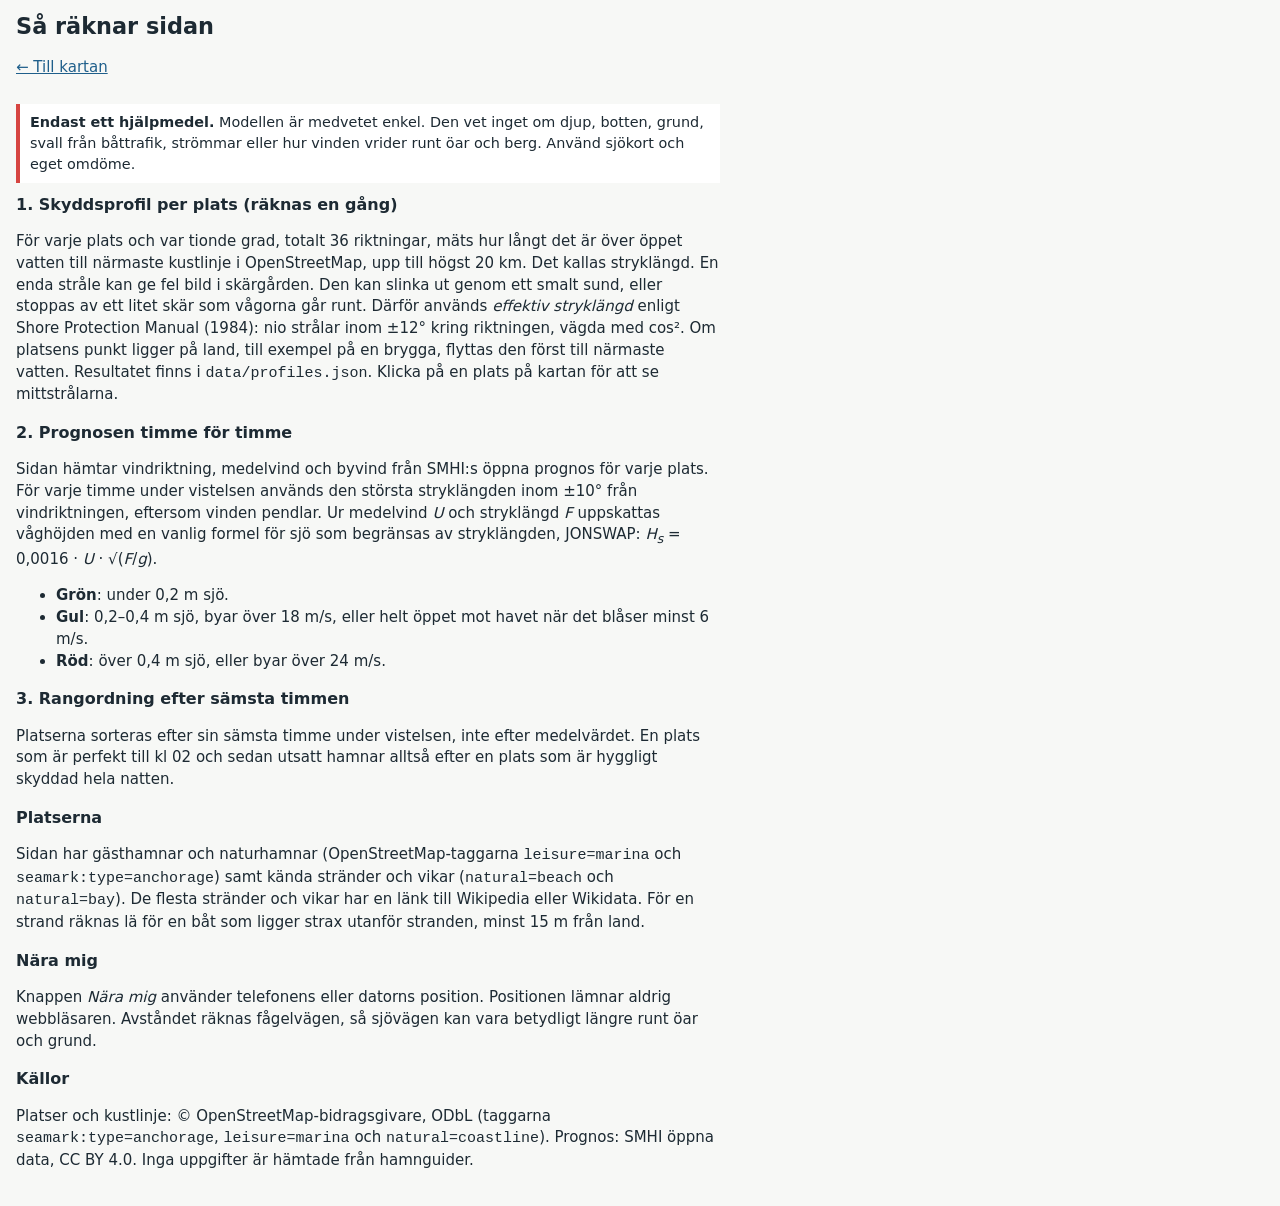
==== method.html @ 793fa4f6 "Nära mig, filter och 28 kända stränder och vikar - Knappen "Nära mig" visar avstånd (fågelvägen) och" ====
<!doctype html>
<html lang="sv">
<head>
  <meta charset="utf-8">
  <meta name="viewport" content="width=device-width, initial-scale=1">
  <title>Ankarlugn – så räknar sidan</title>
  <link rel="stylesheet" href="style.css">
  <style>body { display: block; } main { display: block; border: 0; max-width: 46rem; padding: 0 16px 24px; }</style>
</head>
<body>
  <header><h1>Så räknar sidan</h1><p><a href="./">← Till kartan</a></p></header>
  <main>
    <p class="warning"><strong>Endast ett hjälpmedel.</strong> Modellen är medvetet enkel. Den vet inget om djup, botten,
      grund, svall från båttrafik, strömmar eller hur vinden vrider runt öar och berg. Använd sjökort och eget omdöme.</p>

    <h2>1. Skyddsprofil per plats (räknas en gång)</h2>
    <p>För varje plats och var tionde grad, totalt 36 riktningar, mäts hur långt det är över öppet vatten till närmaste
      kustlinje i OpenStreetMap, upp till högst 20 km. Det kallas stryklängd.
      En enda stråle kan ge fel bild i skärgården. Den kan slinka ut genom ett smalt sund, eller stoppas av ett litet skär
      som vågorna går runt. Därför används <em>effektiv stryklängd</em> enligt Shore Protection Manual (1984):
      nio strålar inom ±12° kring riktningen, vägda med cos².
      Om platsens punkt ligger på land, till exempel på en brygga, flyttas den först till närmaste vatten.
      Resultatet finns i <code>data/profiles.json</code>. Klicka på en plats på kartan för att se mittstrålarna.</p>

    <h2>2. Prognosen timme för timme</h2>
    <p>Sidan hämtar vindriktning, medelvind och byvind från SMHI:s öppna prognos för varje plats. För varje timme under
      vistelsen används den största stryklängden inom ±10° från vindriktningen, eftersom vinden pendlar.
      Ur medelvind <em>U</em> och stryklängd <em>F</em> uppskattas våghöjden med en vanlig formel för sjö som begränsas
      av stryklängden, JONSWAP: <em>H<sub>s</sub></em> = 0,0016 · <em>U</em> · √(<em>F</em>/<em>g</em>).</p>
    <ul>
      <li><strong>Grön</strong>: under 0,2 m sjö.</li>
      <li><strong>Gul</strong>: 0,2–0,4 m sjö, byar över 18 m/s, eller helt öppet mot havet när det blåser minst 6 m/s.</li>
      <li><strong>Röd</strong>: över 0,4 m sjö, eller byar över 24 m/s.</li>
    </ul>

    <h2>3. Rangordning efter sämsta timmen</h2>
    <p>Platserna sorteras efter sin sämsta timme under vistelsen, inte efter medelvärdet. En plats som är
      perfekt till kl 02 och sedan utsatt hamnar alltså efter en plats som är hyggligt skyddad hela natten.</p>

    <h2>Platserna</h2>
    <p>Sidan har gästhamnar och naturhamnar (OpenStreetMap-taggarna <code>leisure=marina</code> och
      <code>seamark:type=anchorage</code>) samt kända stränder och vikar (<code>natural=beach</code> och
      <code>natural=bay</code>). De flesta stränder och vikar har en länk till Wikipedia eller Wikidata.
      För en strand räknas lä för en båt som ligger strax utanför stranden, minst 15 m från land.</p>

    <h2>Nära mig</h2>
    <p>Knappen <em>Nära mig</em> använder telefonens eller datorns position. Positionen lämnar aldrig webbläsaren.
      Avståndet räknas fågelvägen, så sjövägen kan vara betydligt längre runt öar och grund.</p>

    <h2>Källor</h2>
    <p>Platser och kustlinje: © OpenStreetMap-bidragsgivare, ODbL (taggarna <code>seamark:type=anchorage</code>,
      <code>leisure=marina</code> och <code>natural=coastline</code>). Prognos: SMHI öppna data, CC BY 4.0.
      Inga uppgifter är hämtade från hamnguider.</p>
  </main>
</body>
</html>
---- style.css ----
:root {
  --bg: #f7f8f6;
  --fg: #1d2a33;
  --muted: #5b6770;
  --card: #ffffff;
  --line: #d8dde0;
  --accent: #1f5f8b;
  --green: #2e9e5b;
  --yellow: #d9a400;
  --red: #d64541;
  --grey: #8a949b;
}
@media (prefers-color-scheme: dark) {
  :root {
    --bg: #121a20;
    --fg: #e6ecef;
    --muted: #9aa7b0;
    --card: #1b252c;
    --line: #2d3a43;
    --accent: #7fb6dd;
  }
}
* { box-sizing: border-box; }
html, body { margin: 0; height: 100%; }
body {
  font: 15px/1.45 system-ui, -apple-system, "Segoe UI", sans-serif;
  background: var(--bg);
  color: var(--fg);
  display: flex;
  flex-direction: column;
}
a { color: var(--accent); }
header, footer { padding: 10px 16px; }
h1 { margin: 0 0 4px; font-size: 1.4rem; }
h2 { font-size: 1rem; margin: 0 0 8px; }
.warning {
  margin: 0 0 10px;
  padding: 8px 10px;
  border-left: 4px solid var(--red);
  background: var(--card);
  font-size: 0.9rem;
}
form { display: flex; flex-wrap: wrap; gap: 8px 14px; align-items: end; }
label { display: flex; flex-direction: column; font-size: 0.85rem; color: var(--muted); }
input, button, select { font: inherit; padding: 6px 8px; border: 1px solid var(--line); border-radius: 6px; background: var(--card); color: var(--fg); }
button { background: var(--accent); color: #fff; border: 0; cursor: pointer; }
button.secondary { background: var(--card); color: var(--accent); border: 1px solid var(--accent); }
button:disabled { opacity: 0.6; cursor: wait; }
#status { margin: 6px 0 0; font-size: 0.85rem; color: var(--muted); min-height: 1.2em; }
main { flex: 1; display: flex; min-height: 0; border-top: 1px solid var(--line); border-bottom: 1px solid var(--line); }
#map { flex: 1; min-height: 360px; }
#list { width: 380px; overflow-y: auto; padding: 12px 16px; background: var(--card); }
#ranking { margin: 0; padding-left: 1.4em; }
#ranking li { margin-bottom: 10px; cursor: pointer; }
#ranking li:hover .name { text-decoration: underline; }
.name { font-weight: 600; }
.why { font-size: 0.85rem; color: var(--muted); }
.dot { display: inline-block; width: 10px; height: 10px; border-radius: 50%; margin: 0 3px 0 8px; vertical-align: baseline; }
.dot.green { background: var(--green); } .dot.yellow { background: var(--yellow); } .dot.red { background: var(--red); } .dot.grey { background: var(--grey); }
.timeline { display: flex; height: 8px; margin-top: 4px; border-radius: 3px; overflow: hidden; }
.timeline span { flex: 1; }
.timeline .green { background: var(--green); } .timeline .yellow { background: var(--yellow); } .timeline .red { background: var(--red); }
.leaflet-popup-content { font-size: 0.9rem; max-width: 300px; }
.leaflet-popup-content .why { color: #444; }
.rose { display: block; margin: 6px auto 0; }
footer { font-size: 0.8rem; color: var(--muted); }
footer p { margin: 2px 0; }
@media (max-width: 760px) {
  html, body { height: auto; }
  main { flex: none; flex-direction: column; }
  #map { flex: none; height: 55vh; }
  #list { width: auto; }
}
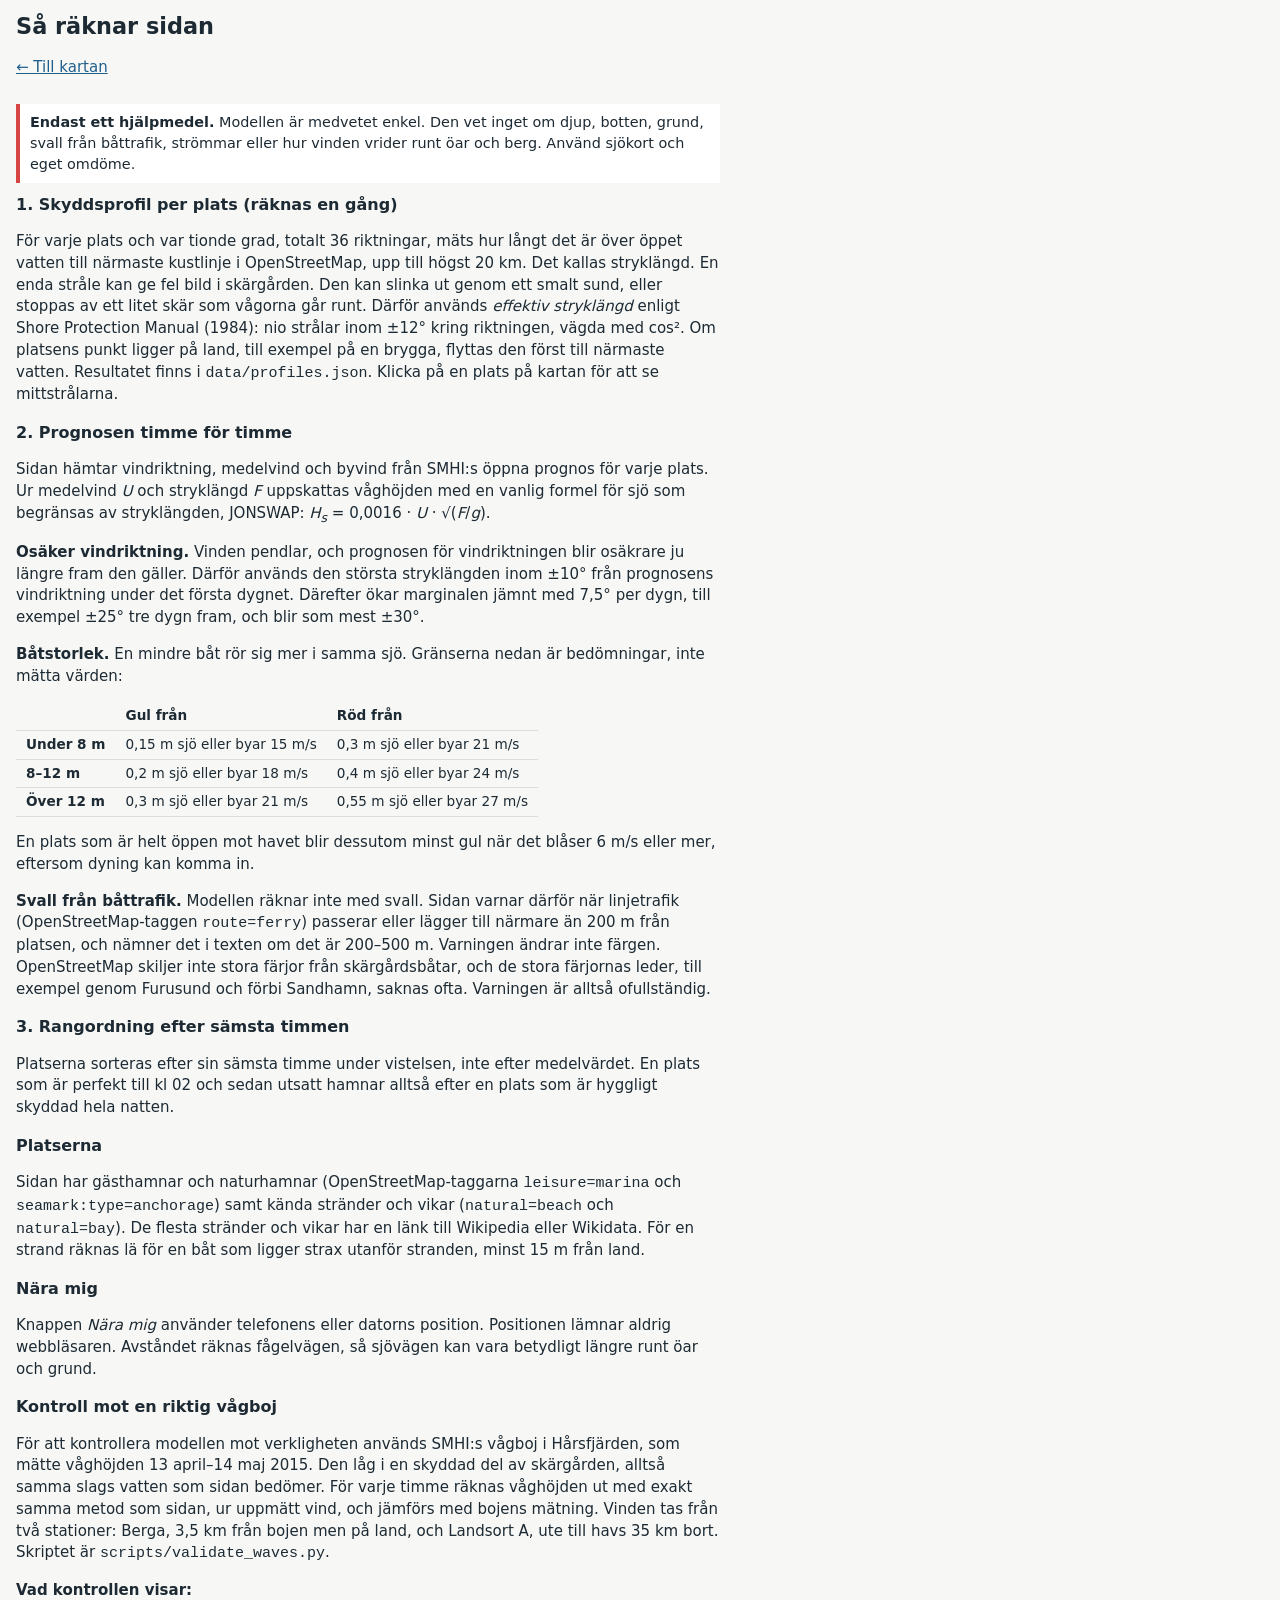
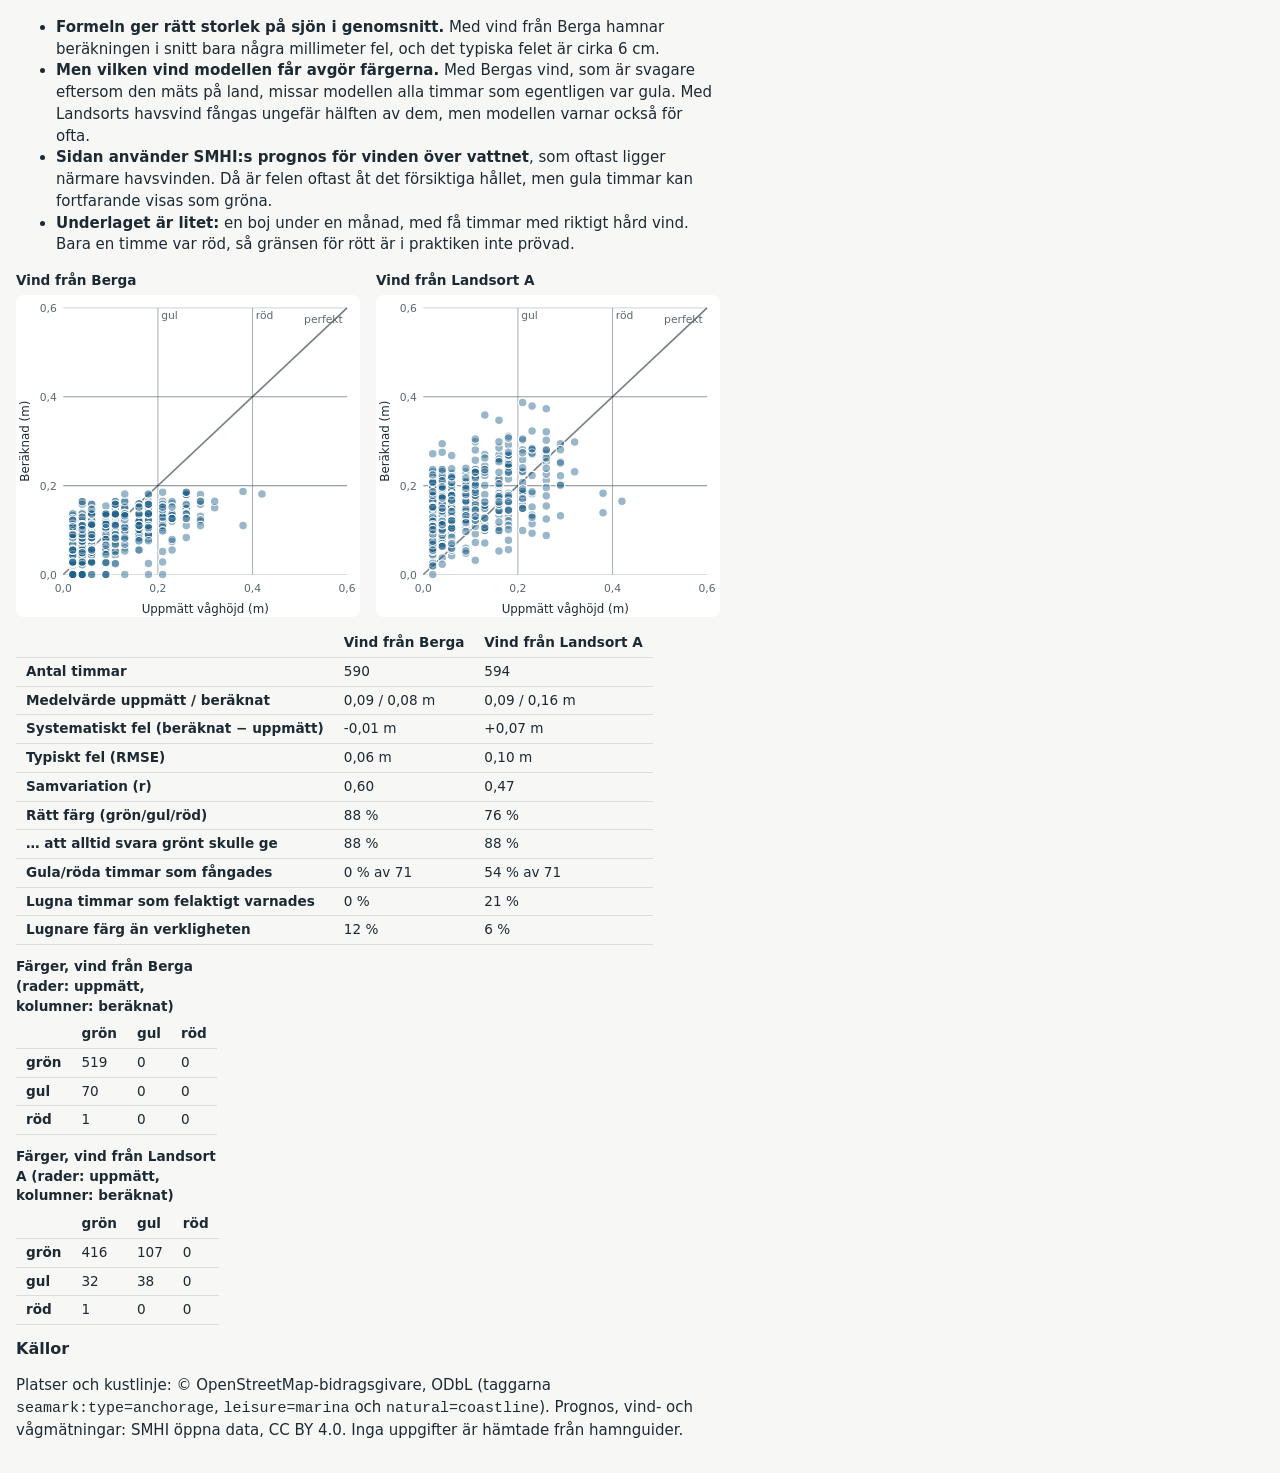
==== commit 8a8ff75b: "Södra skärgården, ny tidsväljare, båtstorlek, svall och kontroll mot vågboj - 15 nya platser från Ut" ====
--- a/method.html
+++ b/method.html
@@ -4,7 +4,7 @@
   <meta charset="utf-8">
   <meta name="viewport" content="width=device-width, initial-scale=1">
   <title>Ankarlugn – så räknar sidan</title>
-  <link rel="stylesheet" href="style.css">
+  <link rel="stylesheet" href="style.css?v=12">
   <style>body { display: block; } main { display: block; border: 0; max-width: 46rem; padding: 0 16px 24px; }</style>
 </head>
 <body>
@@ -23,15 +23,28 @@
       Resultatet finns i <code>data/profiles.json</code>. Klicka på en plats på kartan för att se mittstrålarna.</p>
 
     <h2>2. Prognosen timme för timme</h2>
-    <p>Sidan hämtar vindriktning, medelvind och byvind från SMHI:s öppna prognos för varje plats. För varje timme under
-      vistelsen används den största stryklängden inom ±10° från vindriktningen, eftersom vinden pendlar.
+    <p>Sidan hämtar vindriktning, medelvind och byvind från SMHI:s öppna prognos för varje plats.
       Ur medelvind <em>U</em> och stryklängd <em>F</em> uppskattas våghöjden med en vanlig formel för sjö som begränsas
       av stryklängden, JONSWAP: <em>H<sub>s</sub></em> = 0,0016 · <em>U</em> · √(<em>F</em>/<em>g</em>).</p>
-    <ul>
-      <li><strong>Grön</strong>: under 0,2 m sjö.</li>
-      <li><strong>Gul</strong>: 0,2–0,4 m sjö, byar över 18 m/s, eller helt öppet mot havet när det blåser minst 6 m/s.</li>
-      <li><strong>Röd</strong>: över 0,4 m sjö, eller byar över 24 m/s.</li>
-    </ul>
+    <p><strong>Osäker vindriktning.</strong> Vinden pendlar, och prognosen för vindriktningen blir osäkrare ju längre
+      fram den gäller. Därför används den största stryklängden inom ±10° från prognosens vindriktning under det första dygnet.
+      Därefter ökar marginalen jämnt med 7,5° per dygn, till exempel ±25° tre dygn fram, och blir som mest ±30°.</p>
+    <p><strong>Båtstorlek.</strong> En mindre båt rör sig mer i samma sjö. Gränserna nedan är bedömningar, inte mätta värden:</p>
+    <table class="val-table">
+      <thead><tr><th></th><th>Gul från</th><th>Röd från</th></tr></thead>
+      <tbody>
+        <tr><th>Under 8 m</th><td>0,15 m sjö eller byar 15 m/s</td><td>0,3 m sjö eller byar 21 m/s</td></tr>
+        <tr><th>8–12 m</th><td>0,2 m sjö eller byar 18 m/s</td><td>0,4 m sjö eller byar 24 m/s</td></tr>
+        <tr><th>Över 12 m</th><td>0,3 m sjö eller byar 21 m/s</td><td>0,55 m sjö eller byar 27 m/s</td></tr>
+      </tbody>
+    </table>
+    <p>En plats som är helt öppen mot havet blir dessutom minst gul när det blåser 6 m/s eller mer, eftersom dyning
+      kan komma in.</p>
+    <p><strong>Svall från båttrafik.</strong> Modellen räknar inte med svall. Sidan varnar därför när linjetrafik
+      (OpenStreetMap-taggen <code>route=ferry</code>) passerar eller lägger till närmare än 200 m från platsen, och nämner
+      det i texten om det är 200–500 m. Varningen ändrar inte färgen. OpenStreetMap skiljer inte stora färjor från
+      skärgårdsbåtar, och de stora färjornas leder, till exempel genom Furusund och förbi Sandhamn, saknas ofta.
+      Varningen är alltså ofullständig.</p>
 
     <h2>3. Rangordning efter sämsta timmen</h2>
     <p>Platserna sorteras efter sin sämsta timme under vistelsen, inte efter medelvärdet. En plats som är
@@ -47,10 +60,31 @@
     <p>Knappen <em>Nära mig</em> använder telefonens eller datorns position. Positionen lämnar aldrig webbläsaren.
       Avståndet räknas fågelvägen, så sjövägen kan vara betydligt längre runt öar och grund.</p>
 
+    <h2 id="kontroll">Kontroll mot en riktig vågboj</h2>
+    <p>För att kontrollera modellen mot verkligheten används SMHI:s vågboj i Hårsfjärden, som mätte våghöjden
+      13 april–14 maj 2015. Den låg i en skyddad del av skärgården, alltså samma slags vatten som sidan bedömer.
+      För varje timme räknas våghöjden ut med exakt samma metod som sidan, ur uppmätt vind, och jämförs med bojens mätning.
+      Vinden tas från två stationer: Berga, 3,5 km från bojen men på land, och Landsort A, ute till havs 35 km bort.
+      Skriptet är <code>scripts/validate_waves.py</code>.</p>
+    <p><strong>Vad kontrollen visar:</strong></p>
+    <ul>
+      <li><strong>Formeln ger rätt storlek på sjön i genomsnitt.</strong> Med vind från Berga hamnar beräkningen i snitt
+        bara några millimeter fel, och det typiska felet är cirka 6 cm.</li>
+      <li><strong>Men vilken vind modellen får avgör färgerna.</strong> Med Bergas vind, som är svagare eftersom den mäts på
+        land, missar modellen alla timmar som egentligen var gula. Med Landsorts havsvind fångas ungefär hälften av
+        dem, men modellen varnar också för ofta.</li>
+      <li><strong>Sidan använder SMHI:s prognos för vinden över vattnet</strong>, som oftast ligger närmare havsvinden.
+        Då är felen oftast åt det försiktiga hållet, men gula timmar kan fortfarande visas som gröna.</li>
+      <li><strong>Underlaget är litet:</strong> en boj under en månad, med få timmar med riktigt hård vind.
+        Bara en timme var röd, så gränsen för rött är i praktiken inte prövad.</li>
+    </ul>
+    <div id="validation"></div>
+
     <h2>Källor</h2>
     <p>Platser och kustlinje: © OpenStreetMap-bidragsgivare, ODbL (taggarna <code>seamark:type=anchorage</code>,
-      <code>leisure=marina</code> och <code>natural=coastline</code>). Prognos: SMHI öppna data, CC BY 4.0.
+      <code>leisure=marina</code> och <code>natural=coastline</code>). Prognos, vind- och vågmätningar: SMHI öppna data, CC BY 4.0.
       Inga uppgifter är hämtade från hamnguider.</p>
   </main>
+  <script src="validation.js?v=2"></script>
 </body>
 </html>
--- a/style.css
+++ b/style.css
@@ -9,6 +9,7 @@
   --yellow: #d9a400;
   --red: #d64541;
   --grey: #8a949b;
+  --on-accent: #ffffff;
 }
 @media (prefers-color-scheme: dark) {
   :root {
@@ -18,9 +19,11 @@
     --card: #1b252c;
     --line: #2d3a43;
     --accent: #7fb6dd;
+    --on-accent: #0f1c25;
   }
 }
 * { box-sizing: border-box; }
+[hidden] { display: none !important; }
 html, body { margin: 0; height: 100%; }
 body {
   font: 15px/1.45 system-ui, -apple-system, "Segoe UI", sans-serif;
@@ -40,10 +43,61 @@
   background: var(--card);
   font-size: 0.9rem;
 }
-form { display: flex; flex-wrap: wrap; gap: 8px 14px; align-items: end; }
+.filters { display: flex; flex-wrap: wrap; gap: 8px 14px; align-items: end; margin-top: 10px; }
+
+/* Tidsväljare */
+.when {
+  background: var(--card); border: 1px solid var(--line); border-radius: 14px;
+  padding: 12px 14px 10px; box-shadow: 0 1px 3px rgba(0, 0, 0, .06);
+}
+.when-label { margin: 0; font-size: .75rem; font-weight: 600; letter-spacing: .06em; text-transform: uppercase; color: var(--muted); }
+.when-text { margin: 2px 0 10px; font-size: 1.25rem; font-weight: 650; line-height: 1.3; }
+.when-arrow { color: var(--accent); margin: 0 4px; }
+.pill {
+  display: inline-block; margin-left: 6px; padding: 1px 8px; border-radius: 999px; font-size: .8rem; font-weight: 600;
+  background: color-mix(in srgb, var(--accent) 14%, transparent); color: var(--accent); vertical-align: middle;
+}
+.pill:empty { display: none; }
+.chips { display: flex; gap: 8px; overflow-x: auto; padding-bottom: 2px; scrollbar-width: none; }
+.chips::-webkit-scrollbar { display: none; }
+.chip {
+  flex: none; padding: 7px 14px; border-radius: 999px; border: 1px solid var(--line);
+  background: var(--bg); color: var(--fg); font-weight: 550; transition: background .15s, color .15s, border-color .15s;
+}
+.chip:hover { border-color: var(--accent); }
+.chip[aria-pressed="true"] { background: var(--accent); border-color: var(--accent); color: var(--on-accent); }
+.tl-hint { margin: 10px 0 6px; font-size: .8rem; color: var(--muted); }
+.tl {
+  display: flex; gap: 10px; overflow-x: auto; padding-bottom: 6px;
+  -webkit-overflow-scrolling: touch;
+}
+.tl-day { flex: none; }
+.tl-day-label { position: sticky; left: 0; width: max-content; padding-right: 8px; font-size: .75rem; font-weight: 600; color: var(--muted); margin-bottom: 4px; }
+.tl-day-label::first-letter { text-transform: uppercase; }
+.tl-hours { display: flex; gap: 2px; }
+.tl-cell {
+  position: relative; display: flex; flex-direction: column; align-items: center; justify-content: space-between;
+  width: 36px; height: 58px; padding: 5px 0 8px; border-radius: 8px; border: 0;
+  background: var(--bg); color: var(--fg); font-size: .72rem; cursor: pointer;
+}
+.tl-cell.night { background: color-mix(in srgb, var(--fg) 7%, var(--bg)); }
+.tl-cell.in-range { background: color-mix(in srgb, var(--accent) 40%, var(--bg)); }
+.tl-cell.is-start, .tl-cell.is-end { background: var(--accent); color: var(--on-accent); }
+.tl-cell:focus-visible { outline: 2px solid var(--accent); outline-offset: 1px; }
+.tl-h { font-weight: 600; }
+.tl-w { font-size: .68rem; color: var(--muted); white-space: nowrap; }
+.tl-cell.is-start .tl-w, .tl-cell.is-end .tl-w { color: var(--on-accent); }
+.tl-arrow { display: inline-block; font-size: .7rem; line-height: 1; margin-right: 1px; }
+.tl-bar { position: absolute; left: 6px; right: 6px; bottom: 2px; height: 3px; border-radius: 2px; background: transparent; }
+.tl-cell[data-wind="1"] .tl-bar, .wl.w1 { background: #9ecae1; }
+.tl-cell[data-wind="2"] .tl-bar, .wl.w2 { background: #4292c6; }
+.tl-cell[data-wind="3"] .tl-bar, .wl.w3 { background: var(--yellow); }
+.tl-cell[data-wind="4"] .tl-bar, .wl.w4 { background: var(--red); }
+.tl-legend { margin: 4px 0 0; font-size: .72rem; color: var(--muted); }
+.wl { display: inline-block; width: 12px; height: 3px; border-radius: 2px; vertical-align: middle; margin: 0 2px 0 6px; }
 label { display: flex; flex-direction: column; font-size: 0.85rem; color: var(--muted); }
 input, button, select { font: inherit; padding: 6px 8px; border: 1px solid var(--line); border-radius: 6px; background: var(--card); color: var(--fg); }
-button { background: var(--accent); color: #fff; border: 0; cursor: pointer; }
+button { background: var(--accent); color: var(--on-accent); border: 0; cursor: pointer; }
 button.secondary { background: var(--card); color: var(--accent); border: 1px solid var(--accent); }
 button:disabled { opacity: 0.6; cursor: wait; }
 #status { margin: 6px 0 0; font-size: 0.85rem; color: var(--muted); min-height: 1.2em; }
@@ -54,6 +108,7 @@
 #ranking li { margin-bottom: 10px; cursor: pointer; }
 #ranking li:hover .name { text-decoration: underline; }
 .name { font-weight: 600; }
+.badge { display: inline-block; padding: 0 6px; border-radius: 999px; font-size: .7rem; font-weight: 600; background: color-mix(in srgb, var(--yellow) 25%, transparent); color: var(--fg); vertical-align: 1px; }
 .why { font-size: 0.85rem; color: var(--muted); }
 .dot { display: inline-block; width: 10px; height: 10px; border-radius: 50%; margin: 0 3px 0 8px; vertical-align: baseline; }
 .dot.green { background: var(--green); } .dot.yellow { background: var(--yellow); } .dot.red { background: var(--red); } .dot.grey { background: var(--grey); }
@@ -63,6 +118,19 @@
 .leaflet-popup-content { font-size: 0.9rem; max-width: 300px; }
 .leaflet-popup-content .why { color: #444; }
 .rose { display: block; margin: 6px auto 0; }
+.me-icon { position: relative; }
+.me-dot {
+  position: absolute; left: 4px; top: 4px; width: 14px; height: 14px; border-radius: 50%;
+  background: #2a7de1; border: 2px solid #fff; box-shadow: 0 0 4px rgba(0, 0, 0, .4); box-sizing: border-box;
+}
+.me-pulse {
+  position: absolute; left: 0; top: 0; width: 22px; height: 22px; border-radius: 50%;
+  background: rgba(42, 125, 225, .35); animation: me-pulse 2s ease-out infinite;
+}
+@keyframes me-pulse { from { transform: scale(.6); opacity: 1; } to { transform: scale(2.4); opacity: 0; } }
+@media (prefers-reduced-motion: reduce) { .me-pulse { animation: none; } }
+.me-locate { display: block; position: relative; width: 30px; height: 30px; background: #fff; }
+.me-locate .me-dot { left: 8px; top: 8px; }
 footer { font-size: 0.8rem; color: var(--muted); }
 footer p { margin: 2px 0; }
 @media (max-width: 760px) {
@@ -71,3 +139,22 @@
   #map { flex: none; height: 55vh; }
   #list { width: auto; }
 }
+
+/* Kontroll mot vågbojen (method.html) */
+.val-grid-wrap { display: grid; grid-template-columns: repeat(auto-fit, minmax(260px, 1fr)); gap: 16px; margin: 12px 0; }
+.val-fig { position: relative; margin: 0; }
+.val-fig figcaption { font-size: .85rem; font-weight: 600; margin-bottom: 4px; }
+.val-svg { width: 100%; height: auto; display: block; background: var(--card); border-radius: 8px; }
+.val-grid { stroke: var(--line); stroke-width: 1; }
+.val-thr { stroke: var(--muted); stroke-width: 1; opacity: .5; }
+.val-diag { stroke: var(--fg); stroke-width: 1.5; opacity: .6; }
+.val-dot { fill: var(--accent); fill-opacity: .45; stroke: var(--card); stroke-width: 1; }
+.val-hi { fill: none; stroke: var(--fg); stroke-width: 2; }
+.val-tick, .val-note { font-size: 10px; fill: var(--muted); }
+.val-axis { font-size: 11px; fill: var(--fg); }
+.val-tip { position: absolute; left: 8px; right: 8px; bottom: -6px; transform: translateY(100%); z-index: 2;
+  padding: 6px 8px; border-radius: 6px; background: var(--fg); color: var(--bg); font-size: .78rem; }
+.val-table { border-collapse: collapse; margin: 12px 0; font-size: .85rem; }
+.val-table caption { text-align: left; font-weight: 600; margin-bottom: 4px; }
+.val-table th, .val-table td { border-bottom: 1px solid var(--line); padding: 4px 10px; text-align: left; }
+.val-table td { font-variant-numeric: tabular-nums; }
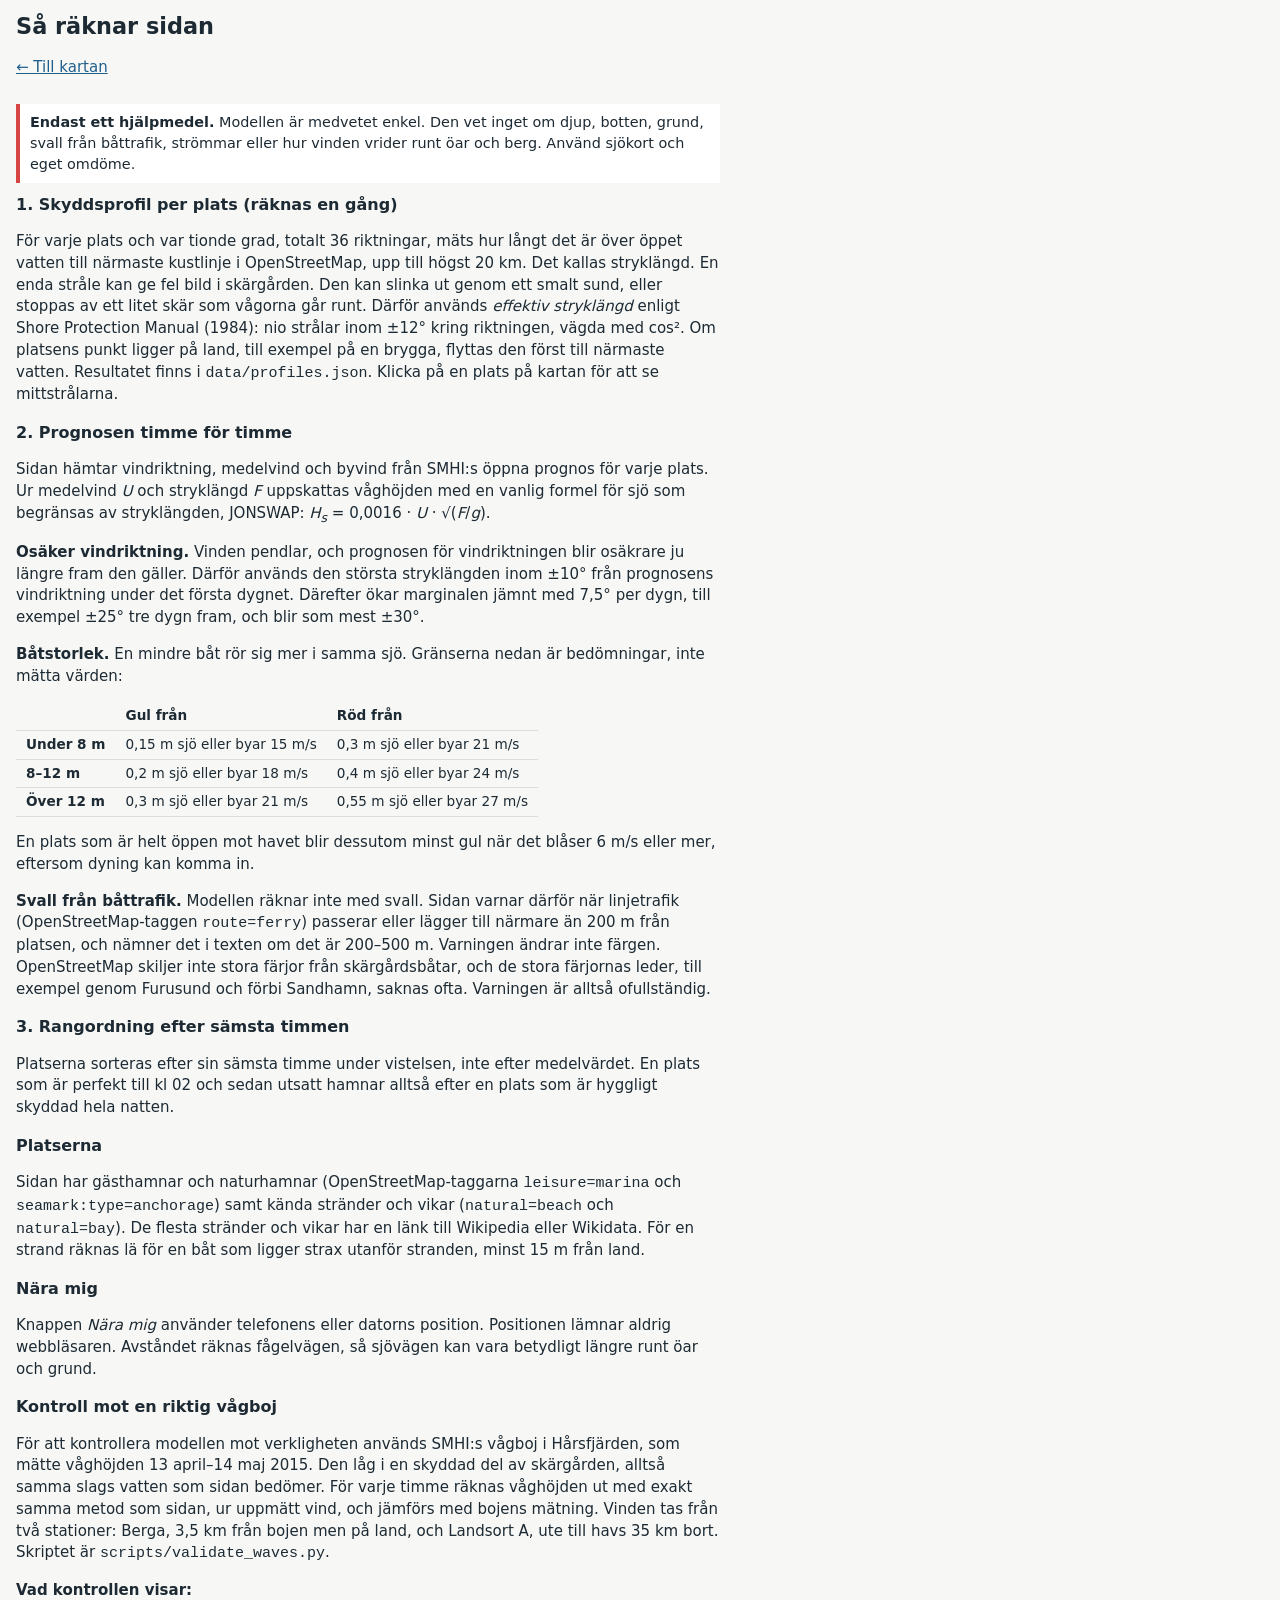
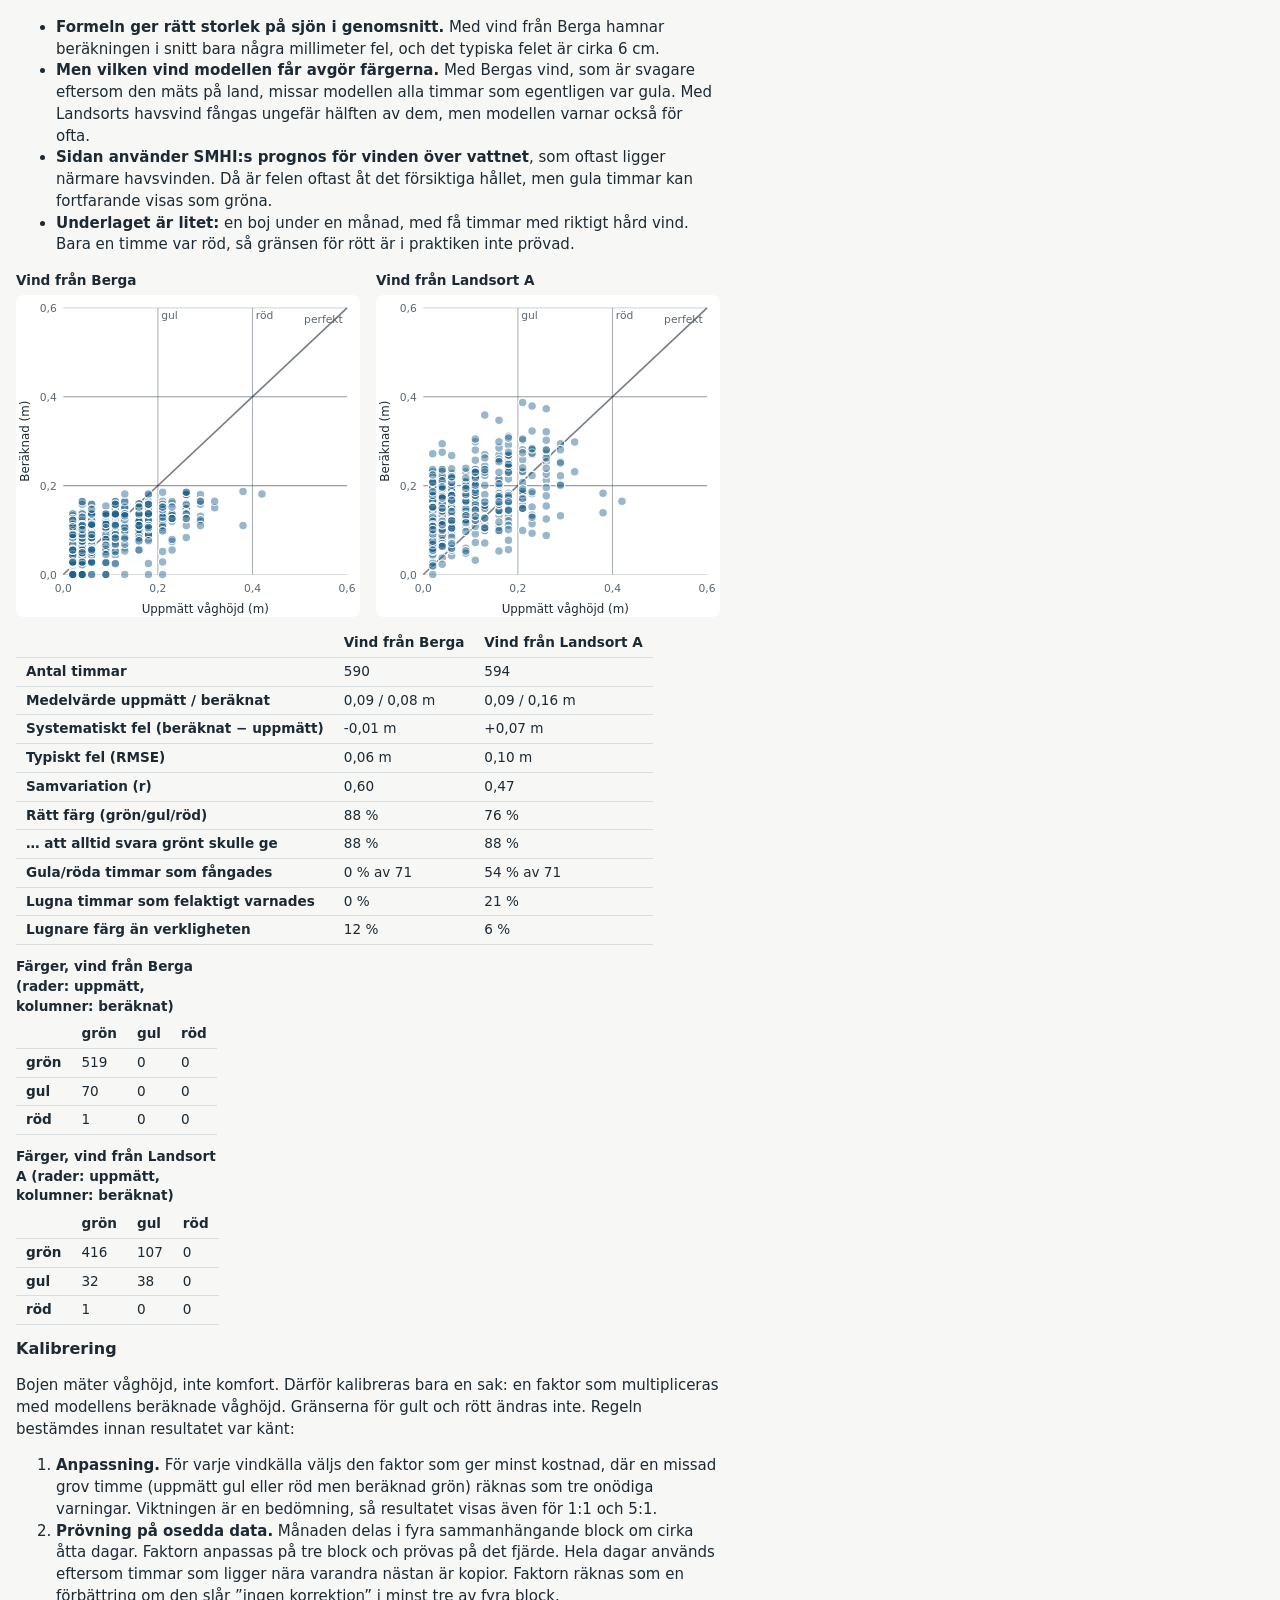
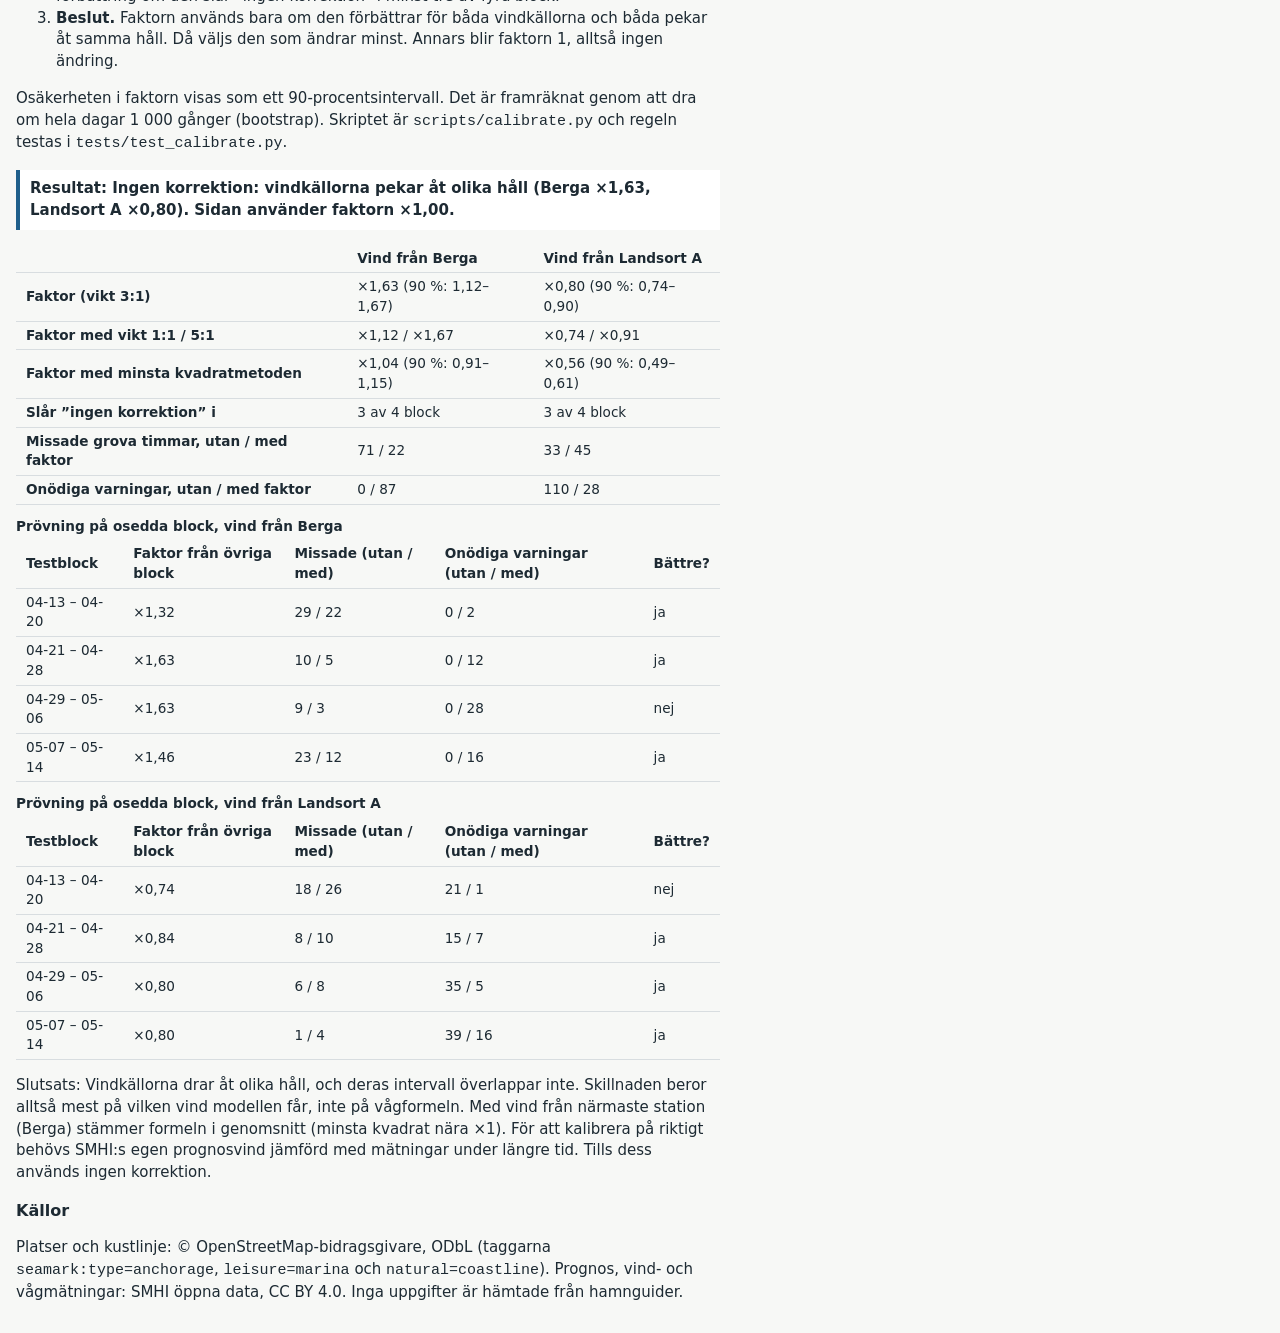
==== commit 233924cb: "Kalibrering av vågmodellen mot vågbojen, med skydd mot överanpassning En enda korrektionsfaktor för " ====
--- a/method.html
+++ b/method.html
@@ -4,7 +4,7 @@
   <meta charset="utf-8">
   <meta name="viewport" content="width=device-width, initial-scale=1">
   <title>Ankarlugn – så räknar sidan</title>
-  <link rel="stylesheet" href="style.css?v=12">
+  <link rel="stylesheet" href="style.css?v=13">
   <style>body { display: block; } main { display: block; border: 0; max-width: 46rem; padding: 0 16px 24px; }</style>
 </head>
 <body>
@@ -80,11 +80,29 @@
     </ul>
     <div id="validation"></div>
 
+    <h2 id="kalibrering">Kalibrering</h2>
+    <p>Bojen mäter våghöjd, inte komfort. Därför kalibreras bara en sak: en faktor som multipliceras med modellens
+      beräknade våghöjd. Gränserna för gult och rött ändras inte. Regeln bestämdes innan resultatet var känt:</p>
+    <ol>
+      <li><strong>Anpassning.</strong> För varje vindkälla väljs den faktor som ger minst kostnad, där en missad grov timme
+        (uppmätt gul eller röd men beräknad grön) räknas som tre onödiga varningar. Viktningen är en bedömning, så
+        resultatet visas även för 1:1 och 5:1.</li>
+      <li><strong>Prövning på osedda data.</strong> Månaden delas i fyra sammanhängande block om cirka åtta dagar.
+        Faktorn anpassas på tre block och prövas på det fjärde. Hela dagar används eftersom timmar som ligger nära
+        varandra nästan är kopior. Faktorn räknas som en förbättring om den slår ”ingen korrektion” i minst tre av fyra block.</li>
+      <li><strong>Beslut.</strong> Faktorn används bara om den förbättrar för båda vindkällorna och båda pekar åt samma håll.
+        Då väljs den som ändrar minst. Annars blir faktorn 1, alltså ingen ändring.</li>
+    </ol>
+    <p>Osäkerheten i faktorn visas som ett 90-procentsintervall. Det är framräknat genom att dra om hela dagar
+      1 000 gånger (bootstrap). Skriptet är <code>scripts/calibrate.py</code> och regeln testas i
+      <code>tests/test_calibrate.py</code>.</p>
+    <div id="calibration"></div>
+
     <h2>Källor</h2>
     <p>Platser och kustlinje: © OpenStreetMap-bidragsgivare, ODbL (taggarna <code>seamark:type=anchorage</code>,
       <code>leisure=marina</code> och <code>natural=coastline</code>). Prognos, vind- och vågmätningar: SMHI öppna data, CC BY 4.0.
       Inga uppgifter är hämtade från hamnguider.</p>
   </main>
-  <script src="validation.js?v=2"></script>
+  <script src="validation.js?v=3"></script>
 </body>
 </html>
--- a/style.css
+++ b/style.css
@@ -158,3 +158,4 @@
 .val-table caption { text-align: left; font-weight: 600; margin-bottom: 4px; }
 .val-table th, .val-table td { border-bottom: 1px solid var(--line); padding: 4px 10px; text-align: left; }
 .val-table td { font-variant-numeric: tabular-nums; }
+.cal-decision { padding: 8px 10px; border-left: 4px solid var(--accent); background: var(--card); font-weight: 600; }
